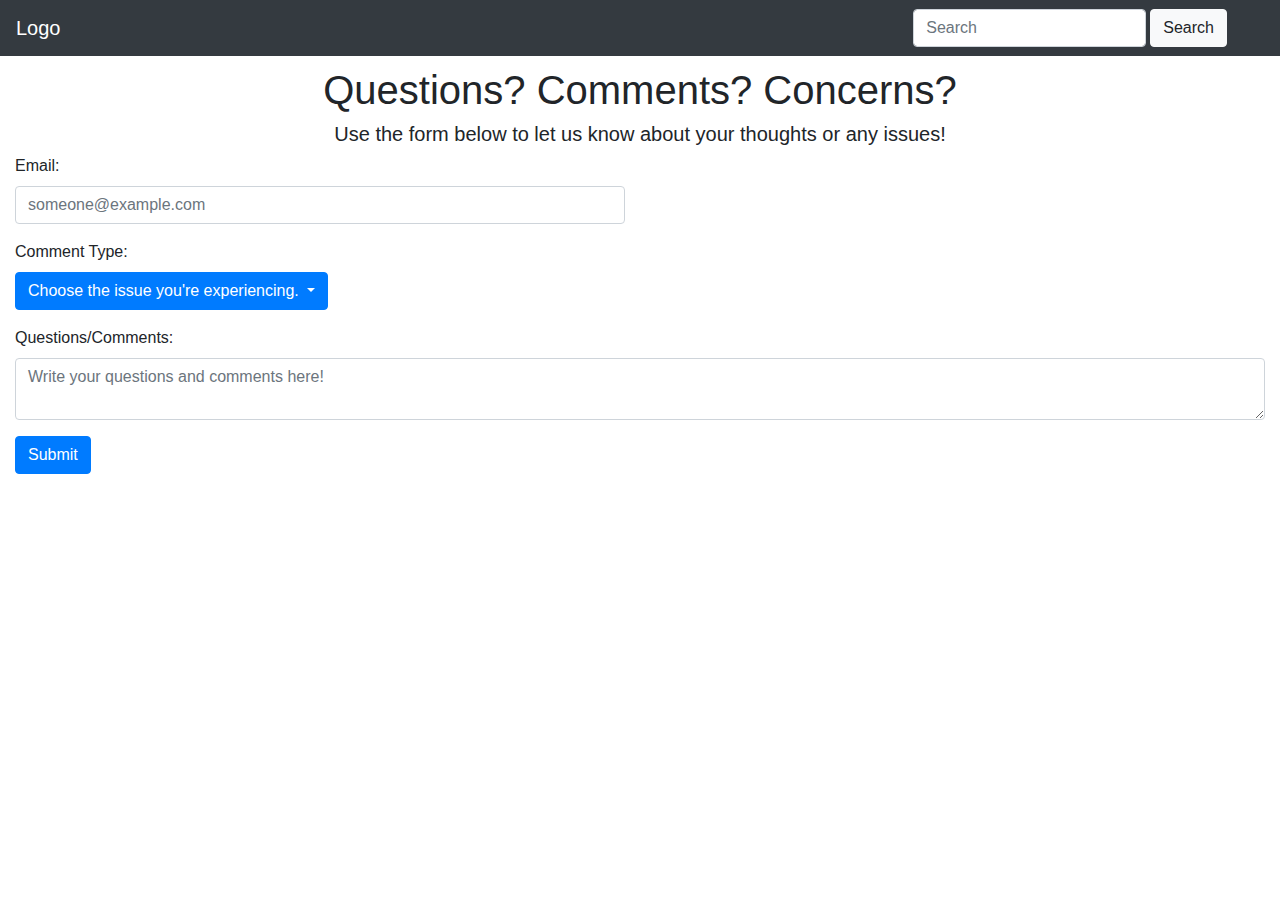
==== contact.html @ 48c1fa2c "Add files via upload" ====
﻿<!DOCTYPE html>
<html lang="en">
<head>
    <title>Bootstrap Example</title>
    <meta charset="utf-8">
    <meta name="viewport" content="width=device-width, initial-scale=1">
    <link rel="stylesheet" href="https://maxcdn.bootstrapcdn.com/bootstrap/4.4.1/css/bootstrap.min.css">
    <script src="https://ajax.googleapis.com/ajax/libs/jquery/3.4.1/jquery.min.js"></script>
    <script src="https://cdnjs.cloudflare.com/ajax/libs/popper.js/1.16.0/umd/popper.min.js"></script>
    <script src="https://maxcdn.bootstrapcdn.com/bootstrap/4.4.1/js/bootstrap.min.js"></script>
    <link rel="stylesheet" href="https://use.fontawesome.com/releases/v5.7.0/css/all.css" integrity="sha384-lZN37f5QGtY3VHgisS14W3ExzMWZxybE1SJSEsQp9S+oqd12jhcu+A56Ebc1zFSJ" crossorigin="anonymous">
    <script src="contact.js"></script>
</head>
<body>
    <nav style="margin-bottom:10px;" class="navbar navbar-expand-md bg-dark navbar-dark">
        <a class="navbar-brand" href="#">Logo</a>

        <button class="navbar-toggler" type="button" data-toggle="collapse" data-target="#collapsibleNavbar">
            <span class="navbar-toggler-icon"></span>
        </button>

        <div class="collapse navbar-collapse" id="collapsibleNavbar">
            <ul class="navbar-nav ml-auto">
                <li style="margin-right:5px;" class="nav-item">
                    <form class="form-inline" action="/action_page.php">
                        <input class="form-control mr-sm-1" type="text" placeholder="Search">
                        <button class="btn btn-light" type="submit">Search</button>
                    </form>
                </li>
                <li class="nav-item">
                    <a class="nav-link" href="#"><span class="fas fa-user"></span></a>
                </li>
                <li class="nav-item">
                    <a class="nav-link" href="#"><span class="far fa-compass"></span></a>
                </li>
            </ul>
        </div>
    </nav>
    <div class="container-fluid">
        <h1 style="text-align: center">Questions? Comments? Concerns?</h1>
        <h5 style="text-align: center">Use the form below to let us know about your thoughts or any issues!</h5>
        <form method="post" enctype="multipart/form-data">
            <div class="row">
                <div class="col">
                    <div class="form-group">
                        <label for="email">Email:</label>
                        <input type="email" class="form-control" id="email" placeholder="someone@example.com" />
                    </div>
                </div>
                <div class="col">
                </div>
            </div>
            <div class="form-group">
                <label for="drop">Comment Type:</label>
                <div class="dropdown" id="drop">
                    <button type="button" class="btn btn-primary dropdown-toggle" data-toggle="dropdown" id="dropbutton">
                        Choose the issue you're experiencing.
                    </button>
                    <div class="dropdown-menu">
                        <button type="button" class="dropdown-item" onclick="change()" id="link1">Option 1</button>
                        <button type="button" class="dropdown-item" onclick="change()" id="link2">Option 2</button>
                        <button type="button" class="dropdown-item" onclick="change()" id="link3">Option 3</button>
                        <button type="button" class="dropdown-item" onclick="change()" id="link4">Option 4</button>
                    </div>
                </div>
            </div>
            <div class="form-group" style="height:auto; overflow:hidden; max-height:1000px;">
                <label for="comments">Questions/Comments:</label>
                <textarea class="form-control" id="comments" wrap="soft" placeholder="Write your questions and comments here!" onkeydown="resize('comments')" style="overflow:hidden"></textarea>
            </div>
            <button type="submit" class="btn btn-primary" onclick="submit()">Submit</button>
        </form>
    </div>
</body>
</html>
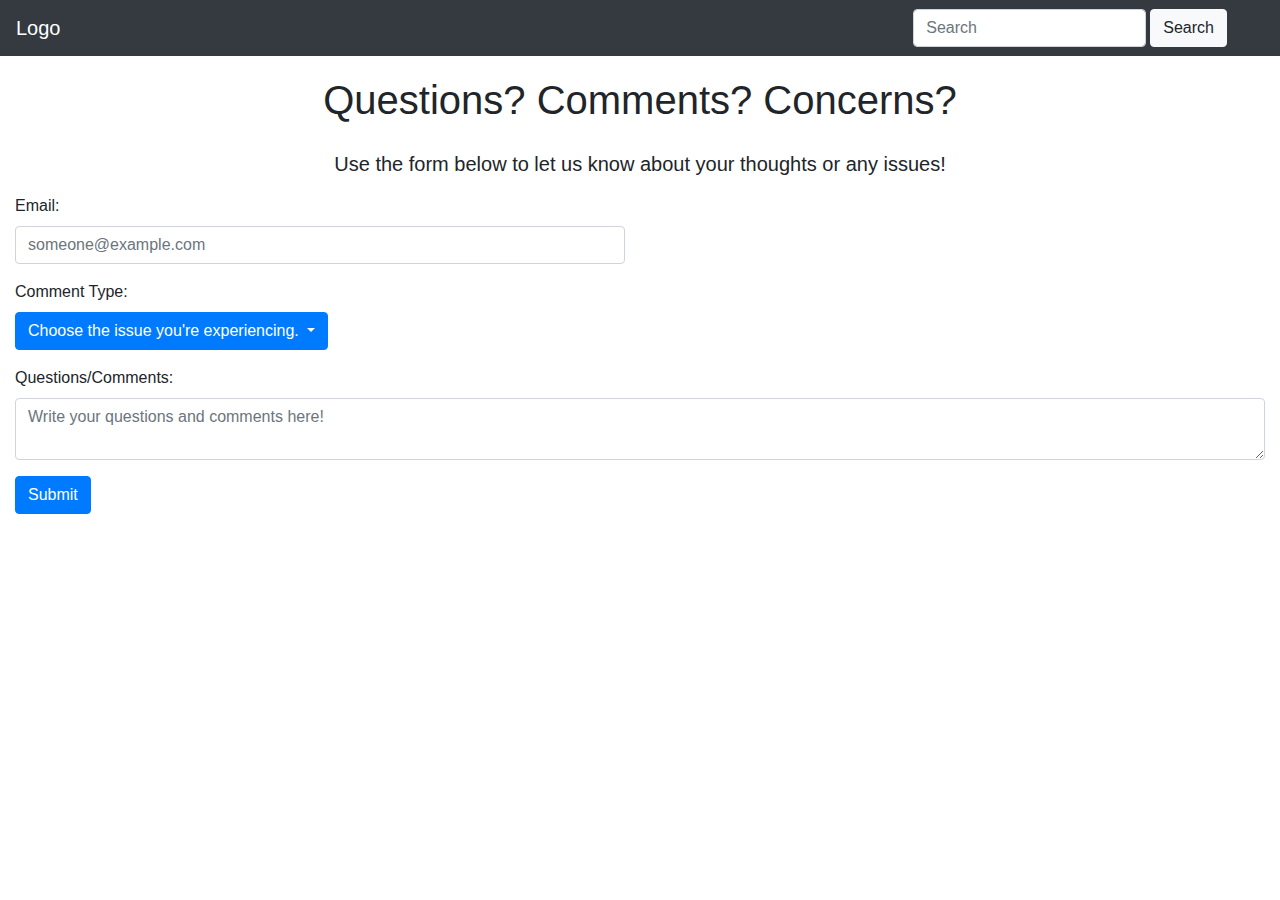
==== commit c3cf5792: "Update contact.html" ====
--- a/contact.html
+++ b/contact.html
@@ -37,8 +37,8 @@
         </div>
     </nav>
     <div class="container-fluid">
-        <h1 style="text-align: center">Questions? Comments? Concerns?</h1>
-        <h5 style="text-align: center">Use the form below to let us know about your thoughts or any issues!</h5>
+        <h1 style="text-align: center; padding: 10px">Questions? Comments? Concerns?</h1>
+        <h5 style="text-align: center; padding: 10px">Use the form below to let us know about your thoughts or any issues!</h5>
         <form method="post" enctype="multipart/form-data">
             <div class="row">
                 <div class="col">
@@ -72,4 +72,4 @@
         </form>
     </div>
 </body>
-</html>+</html>
